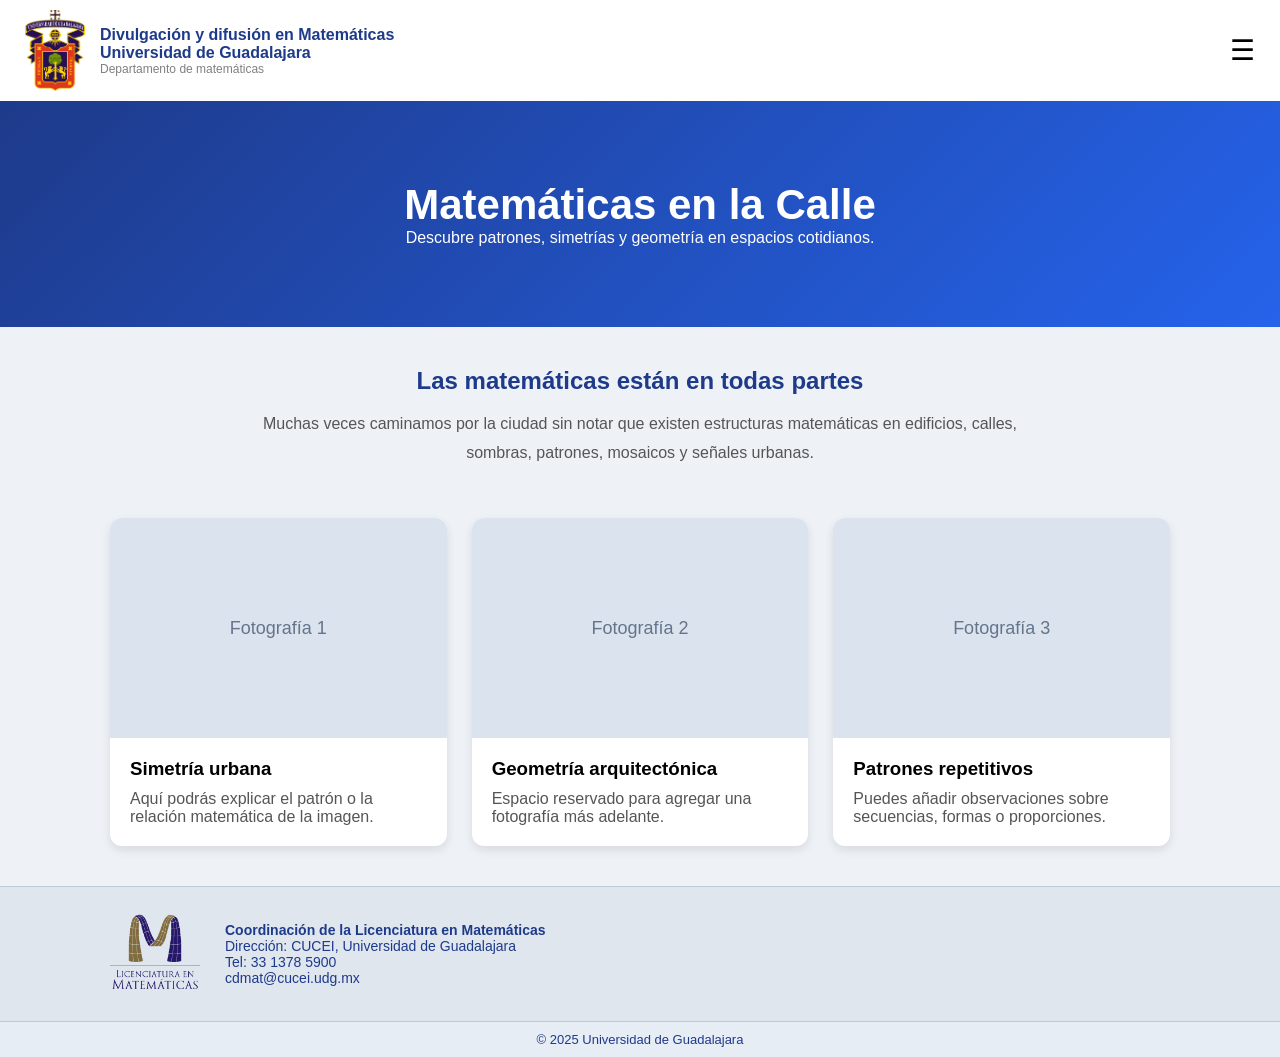
==== prototipo/matematicascalle.html @ ffe84fcd "Inicializacion pagina Matematicas en la calle" ====
<!DOCTYPE html>
<html lang="es">

<head>
    <meta charset="UTF-8">
    <meta name="viewport" content="width=device-width, initial-scale=1.0">
    <title>Matemáticas en la Calle</title>

    <link rel="stylesheet" href="css/styles.css">
</head>

<body>

    <!-- HEADER -->
    <header>
        <div class="brand">
            <img src="img/logo.png" alt="Logo UDG" class="logo">

            <div>
                <div class="site-title">
                    Divulgación y difusión en Matemáticas<br>
                    Universidad de Guadalajara
                </div>

                <div class="muted">
                    Departamento de matemáticas
                </div>
            </div>
        </div>

        <div class="menu-btn" id="menu-btn">
            ☰
        </div>
    </header>

    <!-- MENÚ -->
    <aside class="side-menu" id="menu">

        <span class="close-btn" id="close-btn">
            ✕
        </span>

        <div class="menu-header">
            Menú
        </div>

        <div class="menu-section">
            <a href="index.html">Inicio</a>
            <a href="#">Teoría de Nudos</a>
        </div>

        <div class="menu-header">
            Explora
        </div>

        <div class="menu-section">
            <a href="matematicascalle.html">
                Matemáticas en la calle
            </a>
        </div>

    </aside>

    <div id="overlay"></div>

    <!-- HERO -->
    <section class="hero">
        <h1>Matemáticas en la Calle</h1>
        <p>
            Descubre patrones, simetrías y geometría
            en espacios cotidianos.
        </p>
    </section>

    <!-- CONTENIDO -->
    <main class="container">

        <section class="street-intro">
            <h2>Las matemáticas están en todas partes</h2>

            <p>
                Muchas veces caminamos por la ciudad sin
                notar que existen estructuras matemáticas
                en edificios, calles, sombras, patrones,
                mosaicos y señales urbanas.
            </p>
        </section>

        <!-- GALERÍA -->
        <section class="street-gallery">

            <div class="photo-card">
                <div class="photo-placeholder">
                    Fotografía 1
                </div>

                <h3>Simetría urbana</h3>

                <p>
                    Aquí podrás explicar el patrón o la
                    relación matemática de la imagen.
                </p>
            </div>

            <div class="photo-card">
                <div class="photo-placeholder">
                    Fotografía 2
                </div>

                <h3>Geometría arquitectónica</h3>

                <p>
                    Espacio reservado para agregar una
                    fotografía más adelante.
                </p>
            </div>

            <div class="photo-card">
                <div class="photo-placeholder">
                    Fotografía 3
                </div>

                <h3>Patrones repetitivos</h3>

                <p>
                    Puedes añadir observaciones sobre
                    secuencias, formas o proporciones.
                </p>
            </div>

        </section>

    </main>

    <!-- FOOTER -->
    <footer class="udg-footer">

        <div class="footer-content">

            <div class="footer-logo">
                <img src="img/logoM.png" alt="Logo Matemáticas">
            </div>

            <div class="footer-text">
                <strong>
                    Coordinación de la Licenciatura en Matemáticas
                </strong>
                <br>
                Dirección: CUCEI, Universidad de Guadalajara
                <br>
                Tel: 33 1378 5900
                <br>
                cdmat@cucei.udg.mx
            </div>

        </div>

        <div class="footer-bottom">
            © 2025 Universidad de Guadalajara
        </div>

    </footer>

    <script src="js/menu.js"></script>

</body>

</html>
---- prototipo/css/styles.css ----
/* RESET */
* {
    margin: 0;
    padding: 0;
    box-sizing: border-box;
}

/* BODY */
body {
    font-family: 'Segoe UI', sans-serif;
    background: #eef2f7;
}

/* =========================
   HEADER
========================= */
header {
    background: white;
    padding: 10px 25px;
    display: flex;
    justify-content: space-between;
    align-items: center;
    box-shadow: 0 2px 5px rgba(0, 0, 0, 0.1);
}

.brand {
    display: flex;
    align-items: center;
    gap: 15px;
}

.logo {
    width: 60px;
}

.site-title {
    font-weight: bold;
    color: #1e3a8a;
    font-size: 16px;
}

.muted {
    font-size: 12px;
    color: gray;
}

/* BOTÓN MENÚ */
.menu-btn {
    font-size: 28px;
    cursor: pointer;
}

/* =========================
   MENÚ LATERAL
========================= */
.side-menu {
    position: fixed;
    top: 0;
    right: -320px;
    width: 320px;
    height: 100%;
    background: #1e293b;
    color: white;
    transition: 0.4s;
    z-index: 1000;
    display: flex;
    flex-direction: column;
}

.side-menu.active {
    right: 0;
}

/* HEADER DEL MENÚ */
.menu-header {
    padding: 20px;
    border-bottom: 1px solid #334155;
    font-weight: bold;
}

/* LINKS */
.menu-section {
    padding: 10px 0;
}

.menu-section a {
    display: block;
    padding: 12px 25px;
    text-decoration: none;
    color: white;
    font-size: 16px;
    transition: 0.3s;
}

.menu-section a:hover {
    background: #334155;
}

/* BOTÓN CERRAR */
.close-btn {
    position: absolute;
    top: 15px;
    right: 20px;
    font-size: 28px;
    cursor: pointer;
}

/* =========================
   OVERLAY
========================= */
#overlay {
    position: fixed;
    top: 0;
    left: 0;
    width: 100%;
    height: 100%;
    background: rgba(0, 0, 0, 0.4);
    display: none;
    z-index: 999;
}

#overlay.active {
    display: block;
}

/* =========================
   HERO
========================= */
.hero {
    text-align: center;
    padding: 80px 20px;
    background: linear-gradient(135deg, #1e3a8a, #2563eb);
    color: white;
}

.hero h1 {
    font-size: 42px;
}

/* =========================
   CONTENIDO
========================= */
.container {
    max-width: 1100px;
    margin: auto;
    padding: 40px 20px;
}

/* GRID */
.grid {
    display: grid;
    grid-template-columns: repeat(auto-fit, minmax(260px, 1fr));
    gap: 25px;
}

/* CARD */
.card {
    background: white;
    padding: 25px;
    border-radius: 12px;
    box-shadow: 0 4px 10px rgba(0, 0, 0, 0.1);
    transition: 0.3s;
}

.card:hover {
    transform: translateY(-5px);
}

.card h3 {
    margin-bottom: 12px;
}

.card p {
    color: #555;
    margin-bottom: 15px;
}

/* BOTÓN */
.btn {
    display: inline-block;
    margin-top: 10px;
    padding: 10px 15px;
    background: #1e3a8a;
    color: white;
    text-decoration: none;
    border-radius: 6px;
    transition: 0.3s;
}

.btn:hover {
    background: #2563eb;
}

/* =========================
   FOOTER
========================= */
.udg-footer {
    background: #dfe6ee;
    border-top: 1px solid #bfc9d4;
}

.footer-content {
    display: flex;
    align-items: center;
    gap: 25px;
    max-width: 1100px;
    margin: auto;
    padding: 20px;
}

.footer-logo img {
    width: 90px;
}

.footer-text {
    font-size: 14px;
    color: #1e3a8a;
}

.footer-bottom {
    text-align: center;
    font-size: 13px;
    color: #1e3a8a;
    padding: 10px;
    border-top: 1px solid #bfc9d4;
    background: #e7edf5;
}

/* =========================
   RESPONSIVE
========================= */
@media (max-width: 600px) {

    .footer-content {
        flex-direction: column;
        text-align: center;
    }

    .site-title {
        font-size: 14px;
    }

    .hero h1 {
        font-size: 30px;
    }
}

/* =========================
   MATEMÁTICAS EN LA CALLE
========================= */

.street-intro {
    text-align: center;
    margin-bottom: 50px;
}

.street-intro h2 {
    color: #1e3a8a;
    margin-bottom: 15px;
}

.street-intro p {
    max-width: 800px;
    margin: auto;
    color: #555;
    line-height: 1.8;
}

.street-gallery {
    display: grid;
    grid-template-columns:
        repeat(auto-fit, minmax(300px, 1fr));
    gap: 25px;
}

.photo-card {
    background: white;
    border-radius: 12px;
    overflow: hidden;
    box-shadow: 0 4px 10px rgba(0, 0, 0, 0.1);
    transition: .3s;
}

.photo-card:hover {
    transform: translateY(-5px);
}

.photo-placeholder {
    height: 220px;
    background: #dbe4ee;
    display: flex;
    align-items: center;
    justify-content: center;
    color: #64748b;
    font-size: 18px;
}

.photo-card h3 {
    padding: 20px 20px 10px;
}

.photo-card p {
    padding: 0 20px 20px;
    color: #555;
}
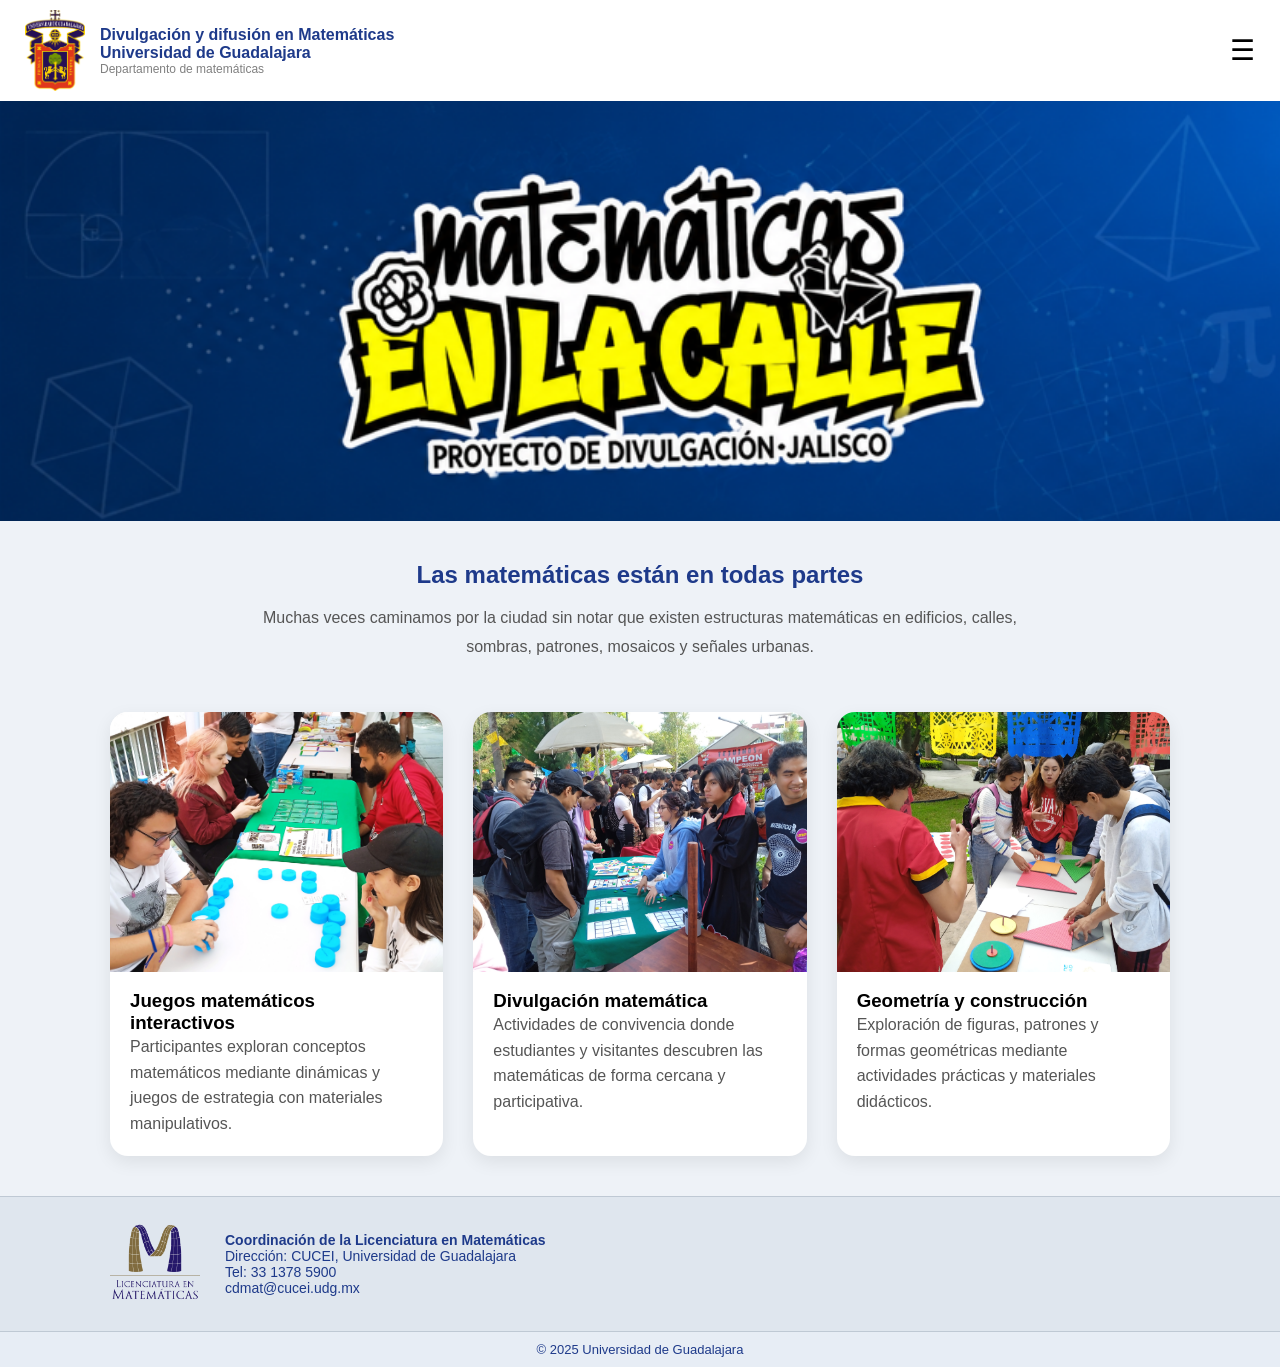
==== commit 8b5e7e86: "Matematicas en la calle prueba 1" ====
--- a/prototipo/matematicascalle.html
+++ b/prototipo/matematicascalle.html
@@ -64,14 +64,7 @@
     <div id="overlay"></div>
 
     <!-- HERO -->
-    <section class="hero">
-        <h1>Matemáticas en la Calle</h1>
-        <p>
-            Descubre patrones, simetrías y geometría
-            en espacios cotidianos.
-        </p>
-    </section>
-
+    <section class="hero"></section>
     <!-- CONTENIDO -->
     <main class="container">
 
@@ -90,46 +83,42 @@
         <section class="street-gallery">
 
             <div class="photo-card">
-                <div class="photo-placeholder">
-                    Fotografía 1
-                </div>
+                <img src="img/IMG1.jpg" alt="Imagen Matemática 1" class="street-img">
 
-                <h3>Simetría urbana</h3>
+                <h3>Juegos matemáticos interactivos</h3>
 
                 <p>
-                    Aquí podrás explicar el patrón o la
-                    relación matemática de la imagen.
+                    Participantes exploran conceptos matemáticos
+                    mediante dinámicas y juegos de estrategia
+                    con materiales manipulativos.
                 </p>
             </div>
 
             <div class="photo-card">
-                <div class="photo-placeholder">
-                    Fotografía 2
-                </div>
+                <img src="img/IMG2.jpg" alt="Imagen Matemática 2" class="street-img">
 
-                <h3>Geometría arquitectónica</h3>
+                <h3>Divulgación matemática</h3>
 
                 <p>
-                    Espacio reservado para agregar una
-                    fotografía más adelante.
+                    Actividades de convivencia donde estudiantes
+                    y visitantes descubren las matemáticas
+                    de forma cercana y participativa.
                 </p>
             </div>
 
             <div class="photo-card">
-                <div class="photo-placeholder">
-                    Fotografía 3
-                </div>
+                <img src="img/IMG3.jpg" alt="Imagen Matemática 3" class="street-img">
 
-                <h3>Patrones repetitivos</h3>
+                <h3>Geometría y construcción</h3>
 
                 <p>
-                    Puedes añadir observaciones sobre
-                    secuencias, formas o proporciones.
+                    Exploración de figuras, patrones y formas
+                    geométricas mediante actividades prácticas
+                    y materiales didácticos.
                 </p>
             </div>
 
         </section>
-
     </main>
 
     <!-- FOOTER -->
--- a/prototipo/css/styles.css
+++ b/prototipo/css/styles.css
@@ -302,4 +302,56 @@
 .photo-card p {
     padding: 0 20px 20px;
     color: #555;
+}
+
+/* HERO */
+.hero {
+    background-image: url('../img/LogoD.png');
+    background-size: cover;
+    background-position: center;
+    background-repeat: no-repeat;
+
+    width: 100%;
+    height: 420px;
+}
+
+/* GALERÍA */
+.street-gallery {
+    display: grid;
+    grid-template-columns: repeat(auto-fit, minmax(300px, 1fr));
+    gap: 30px;
+    margin-top: 50px;
+}
+
+.photo-card {
+    background: white;
+    border-radius: 18px;
+    overflow: hidden;
+    box-shadow: 0 6px 18px rgba(0, 0, 0, .08);
+    transition: transform .25s ease;
+}
+
+.photo-card:hover {
+    transform: translateY(-5px);
+}
+
+.street-img {
+    width: 100%;
+    height: 260px;
+    object-fit: cover;
+    display: block;
+}
+
+.photo-card h3,
+.photo-card p {
+    padding: 0 20px;
+}
+
+.photo-card h3 {
+    margin-top: 18px;
+}
+
+.photo-card p {
+    padding-bottom: 20px;
+    line-height: 1.6;
 }
